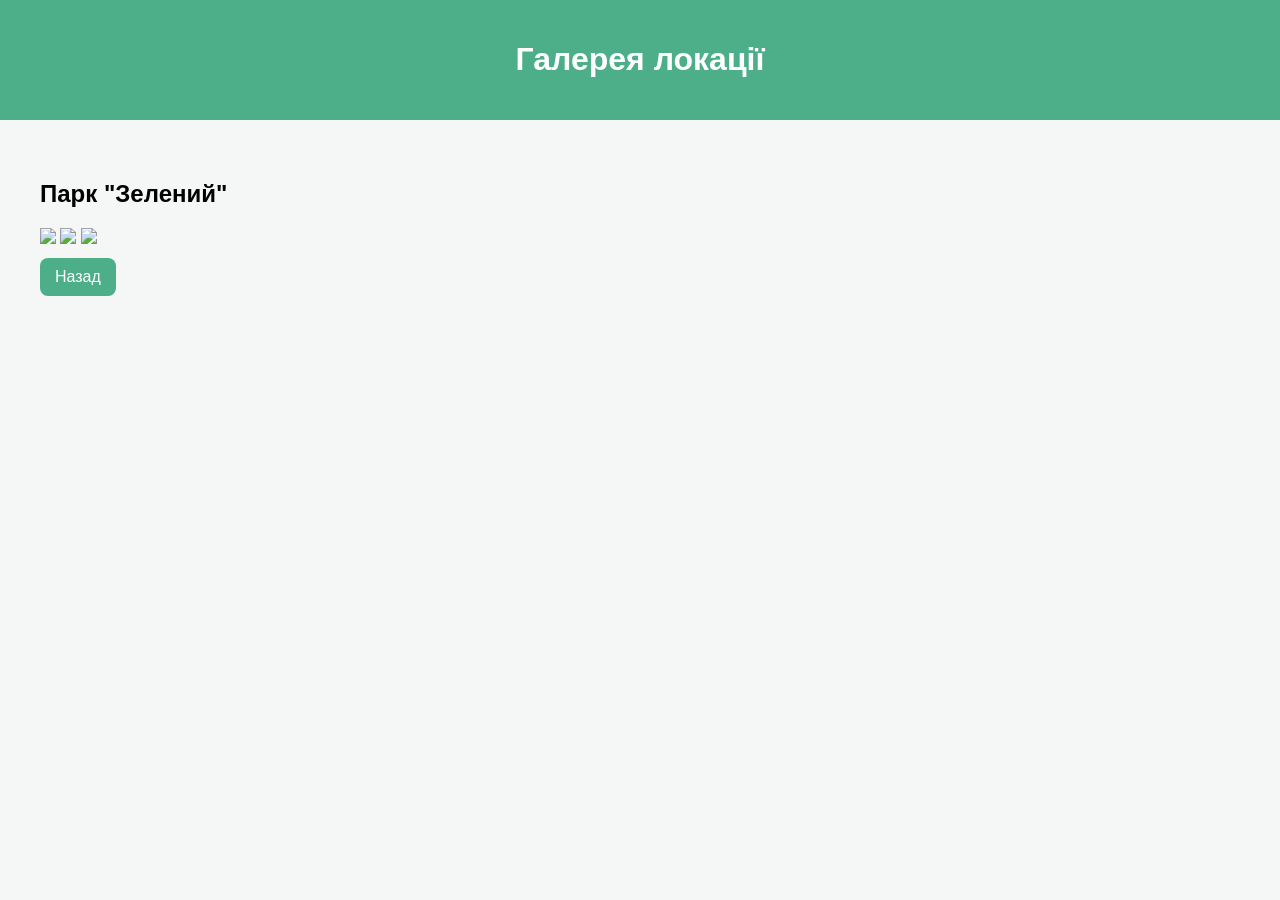
==== loc1/index.html @ 64d9c741 "Add files via upload" ====
<!DOCTYPE html>
<html lang="uk">
<head>
    <meta charset="UTF-8">
    <title>Галерея - Парк</title>
    <link rel="stylesheet" href="../style.css">
</head>
<body>

<header>
    <h1>Галерея локації</h1>
</header>

<section>
    <h2>Парк "Зелений"</h2>

    <div class="gallery">
        <img src="../images/hall1.jpg">
        <img src="../images/hall2.jpg">
        <img src="../images/hall3.jpg">
    </div>

    <a class="btn" href="../index.html">Назад</a>
</section>

</body>
</html>
---- style.css ----
body {
    font-family: Arial;
    margin: 0;
    background: #f5f7f6;
}

header {
    background: #4CAF8A;
    color: white;
    padding: 20px;
    text-align: center;
}

nav a {
    margin: 0 10px;
    color: white;
    text-decoration: none;
}

section {
    padding: 40px;
}

.card {
    background: white;
    padding: 20px;
    margin: 15px 0;
    border-radius: 12px;
    box-shadow: 0 3px 8px rgba(0,0,0,0.1);
    transition: 0.3s;
}

.card:hover {
    transform: scale(1.03);
}

.btn {
    display: inline-block;
    margin-top: 10px;
    padding: 10px 15px;
    background: #4CAF8A;
    color: white;
    border-radius: 8px;
    text-decoration: none;
    transition: 0.3s;
}

.btn:hover {
    background: #3a8f70;
}

.trainer {
    display: flex;
    align-items: center;
    gap: 20px;
}

.trainer img {
    width: 150px;
    border-radius: 50%;
}

.phone {
    font-size: 20px;
}

.socials a {
    margin-right: 15px;
    text-decoration: none;
    color: #4CAF8A;
    font-weight: bold;
}

.socials a:hover {
    text-decoration: underline;
}

footer {
    text-align: center;
    padding: 20px;
    background: #333;
    color: white;
}
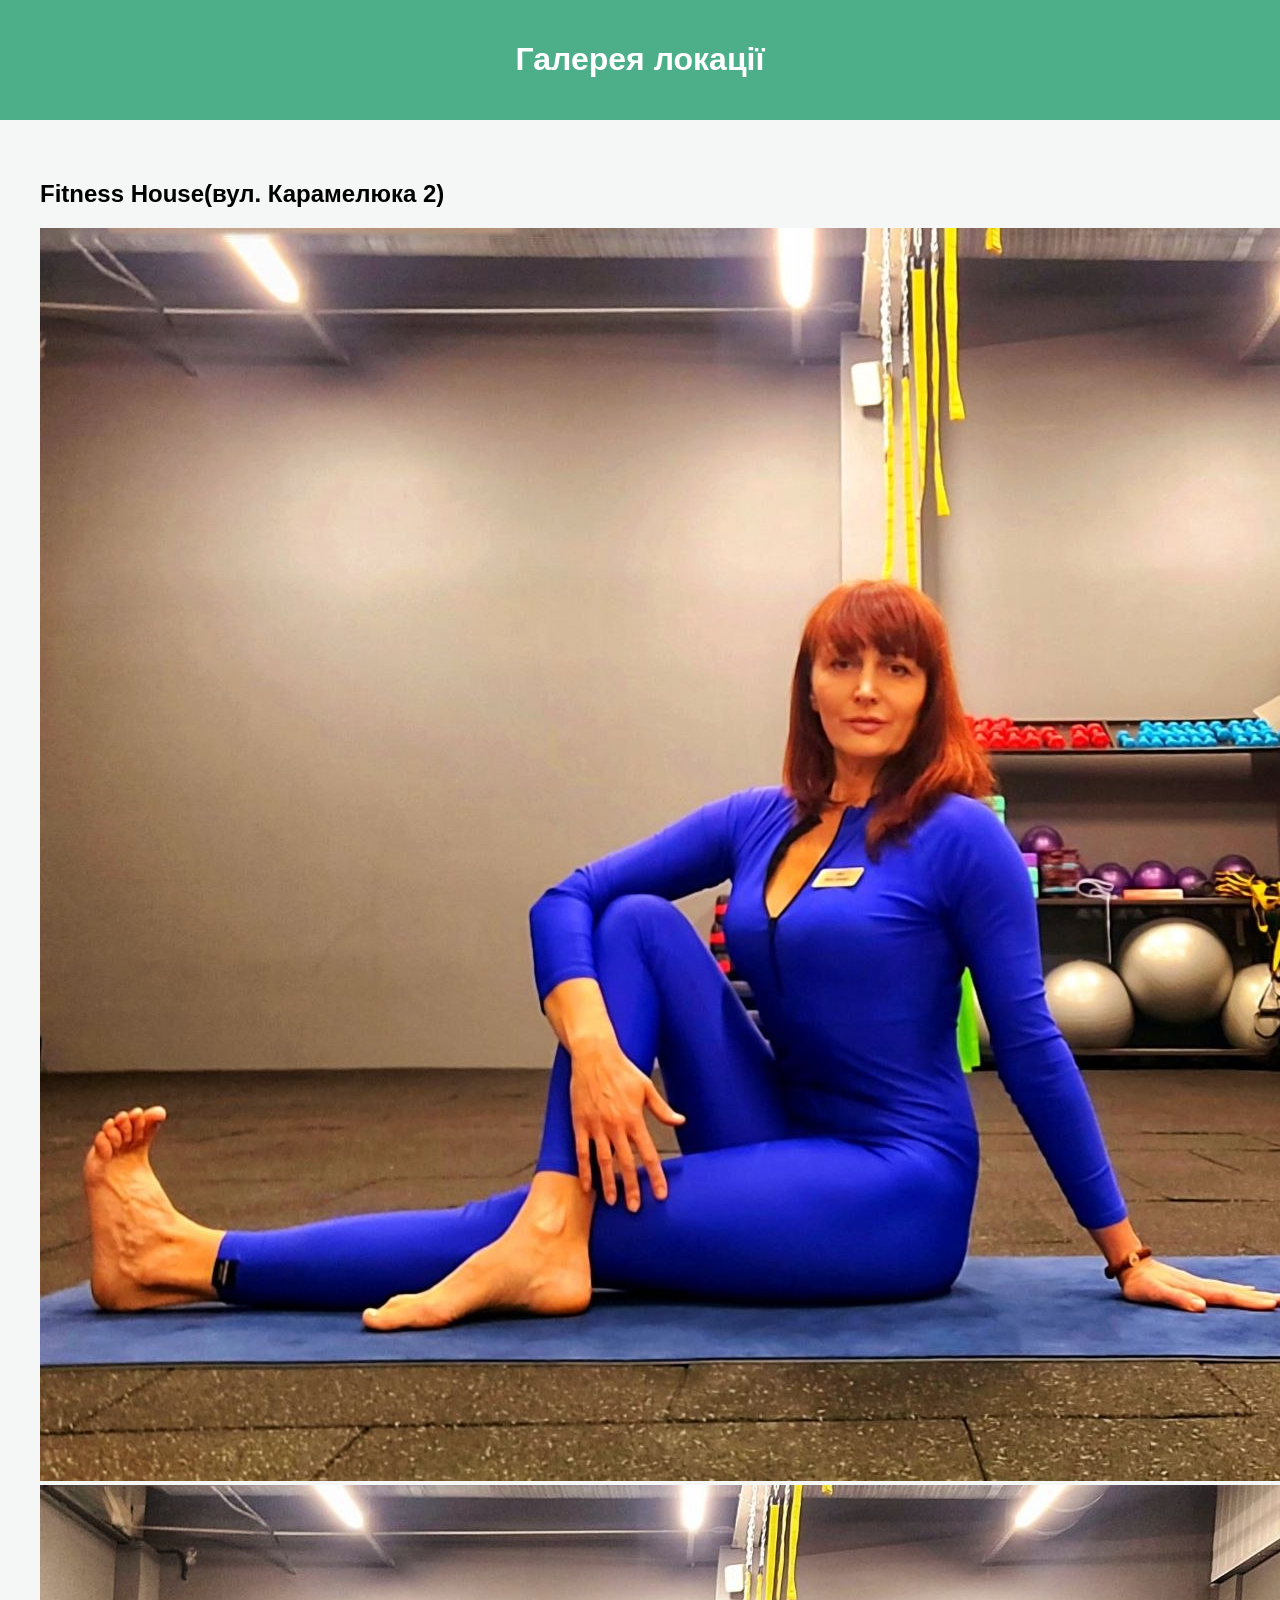
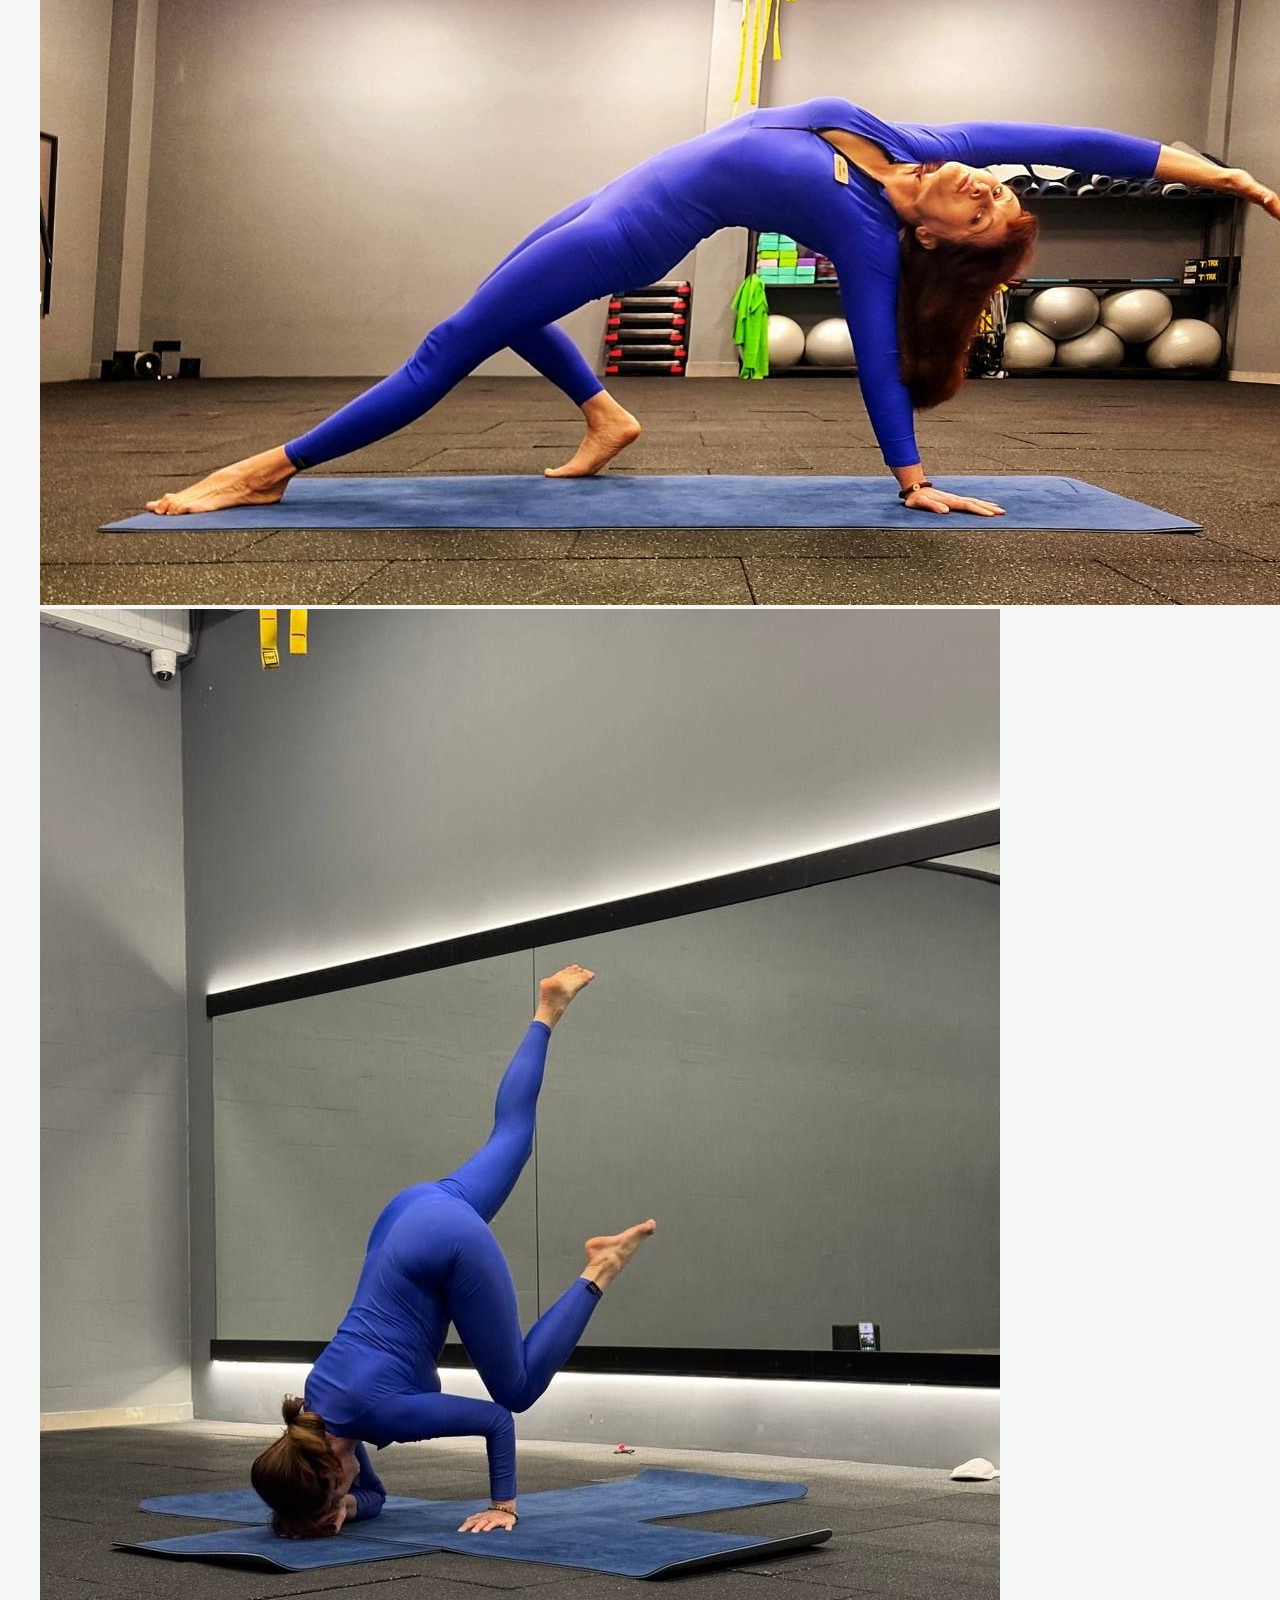
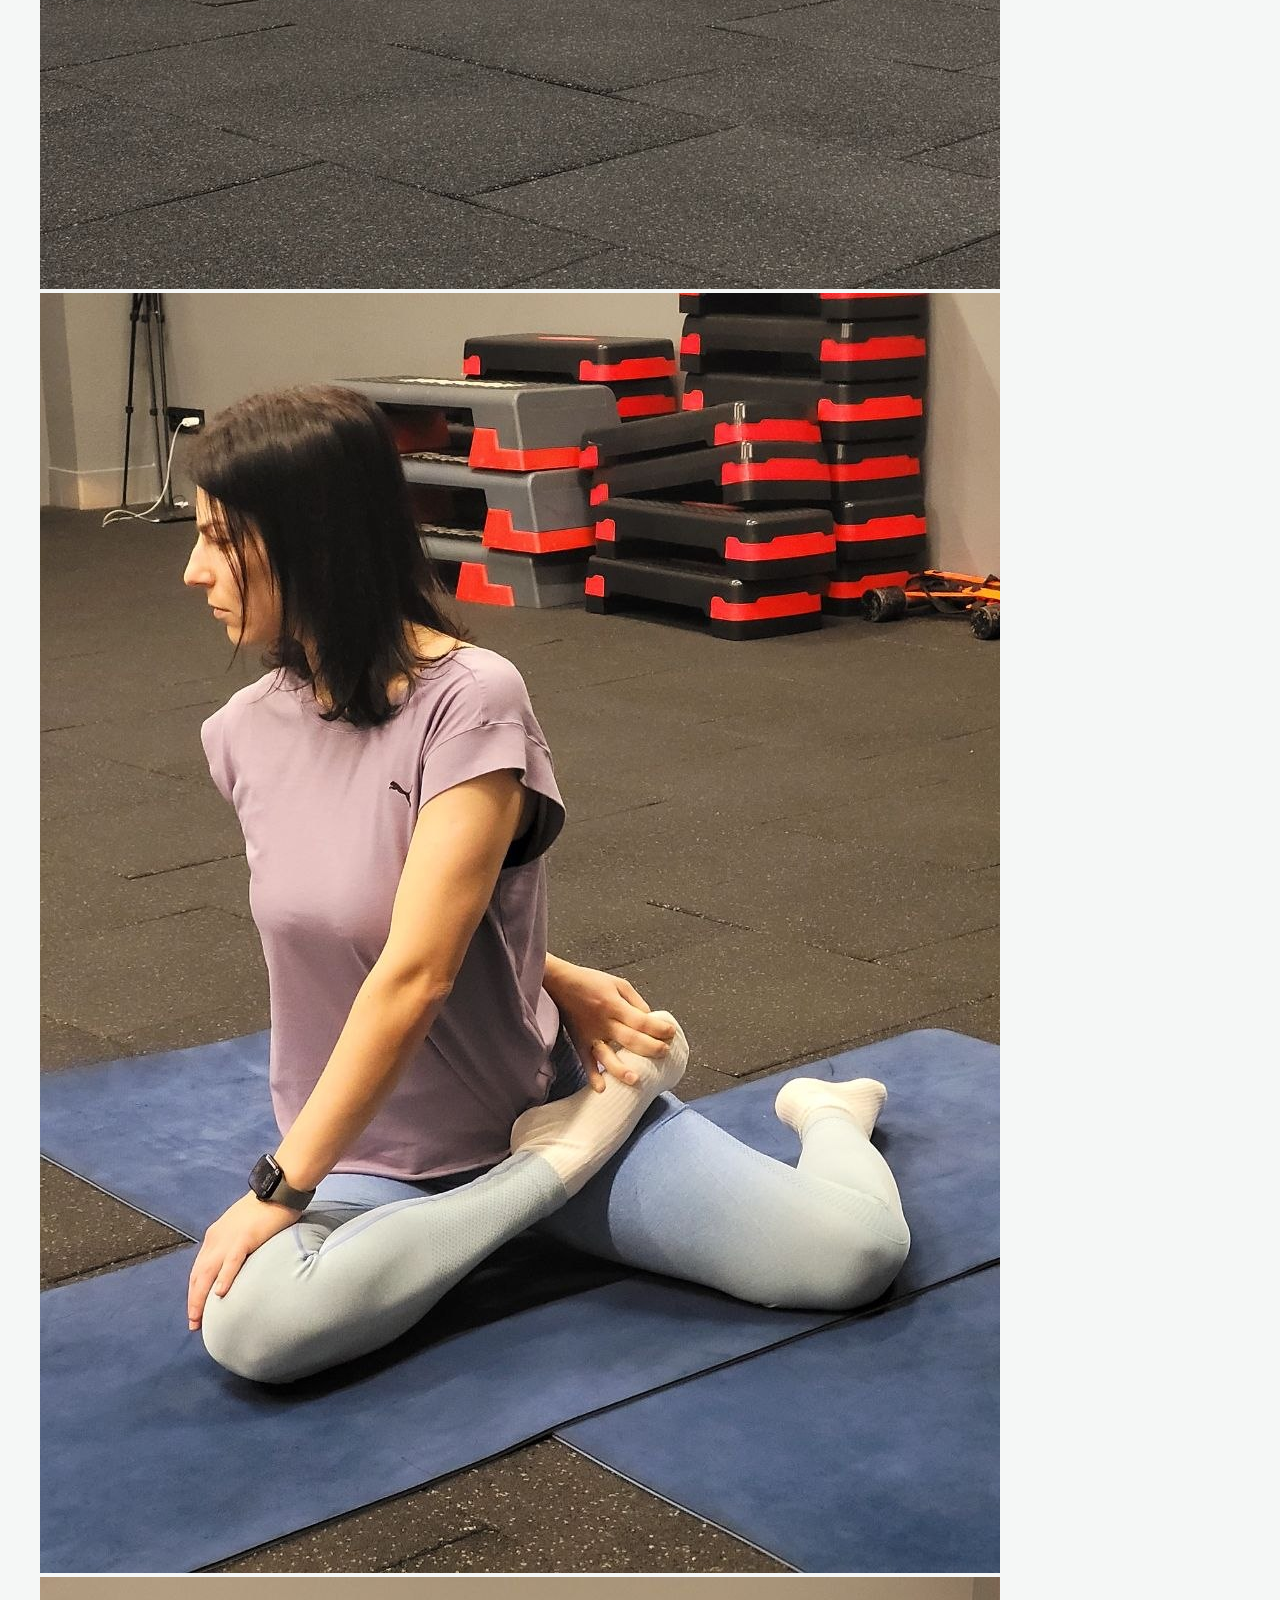
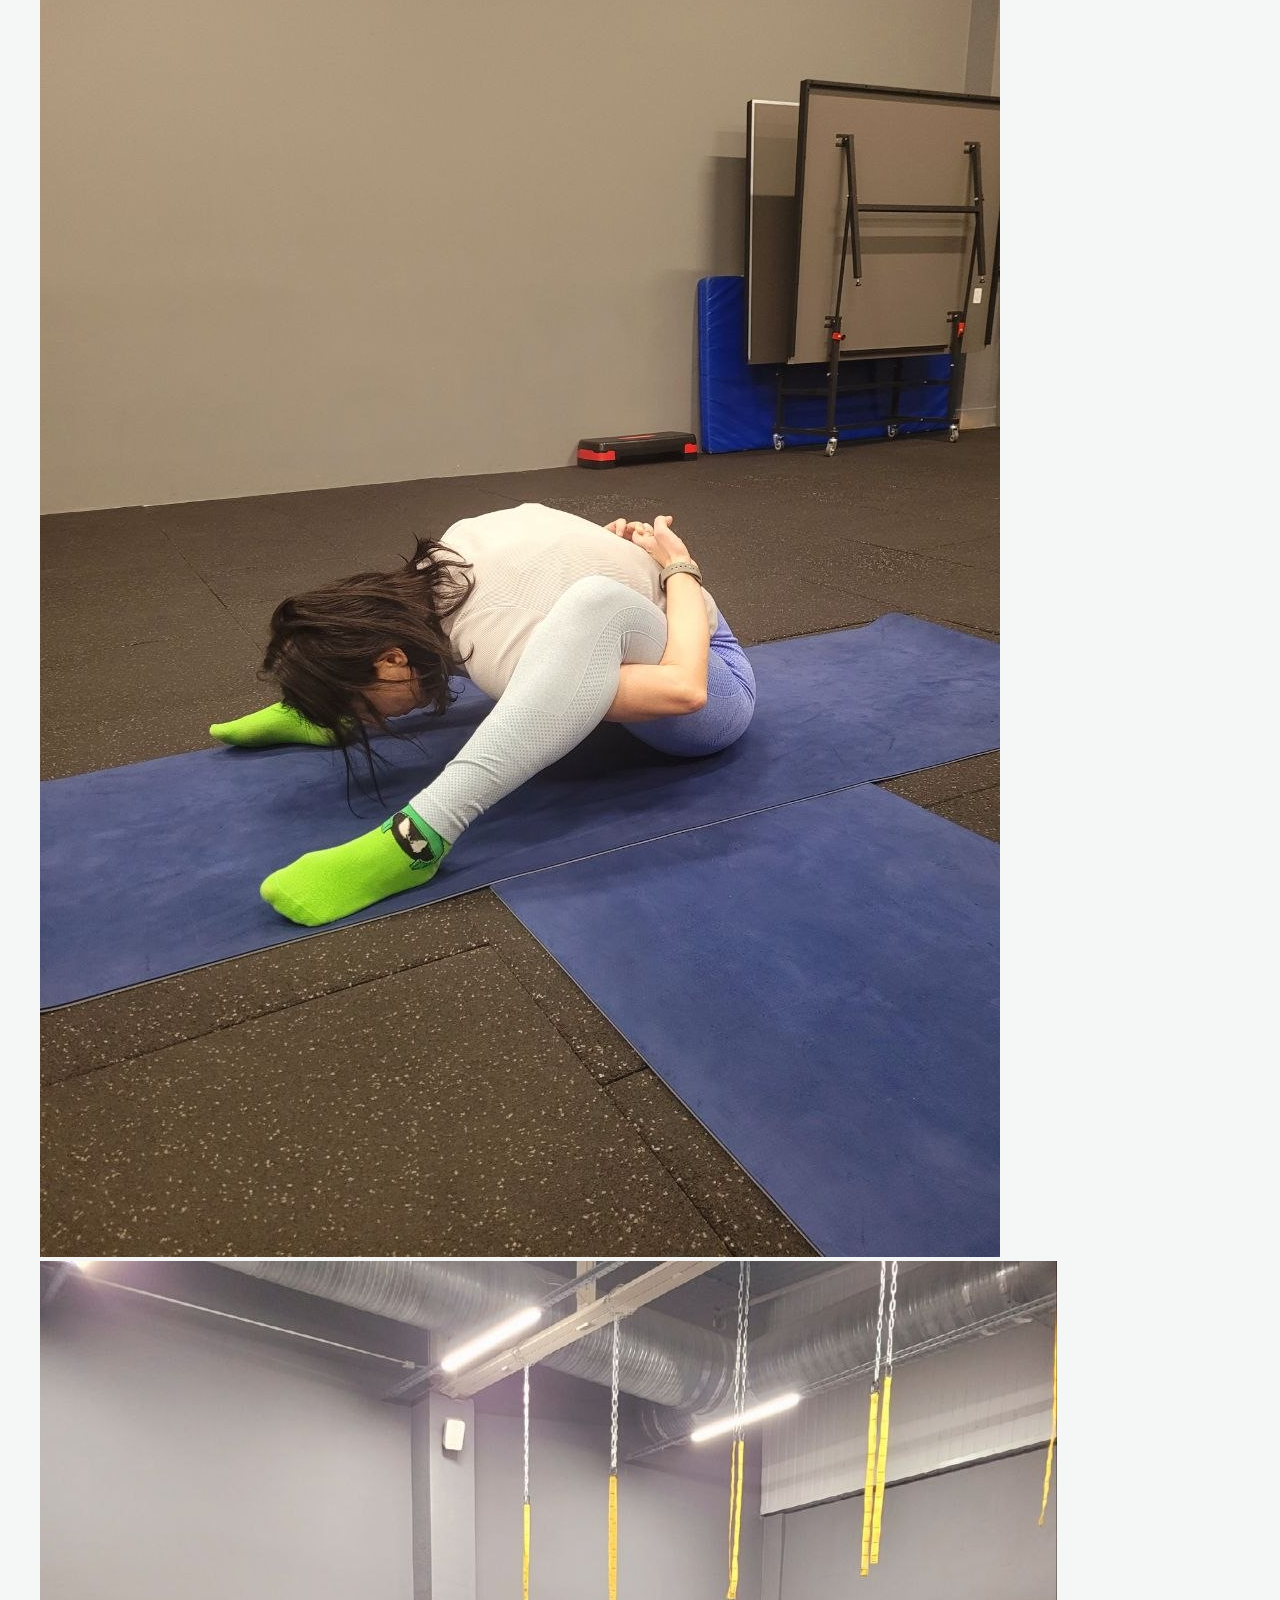
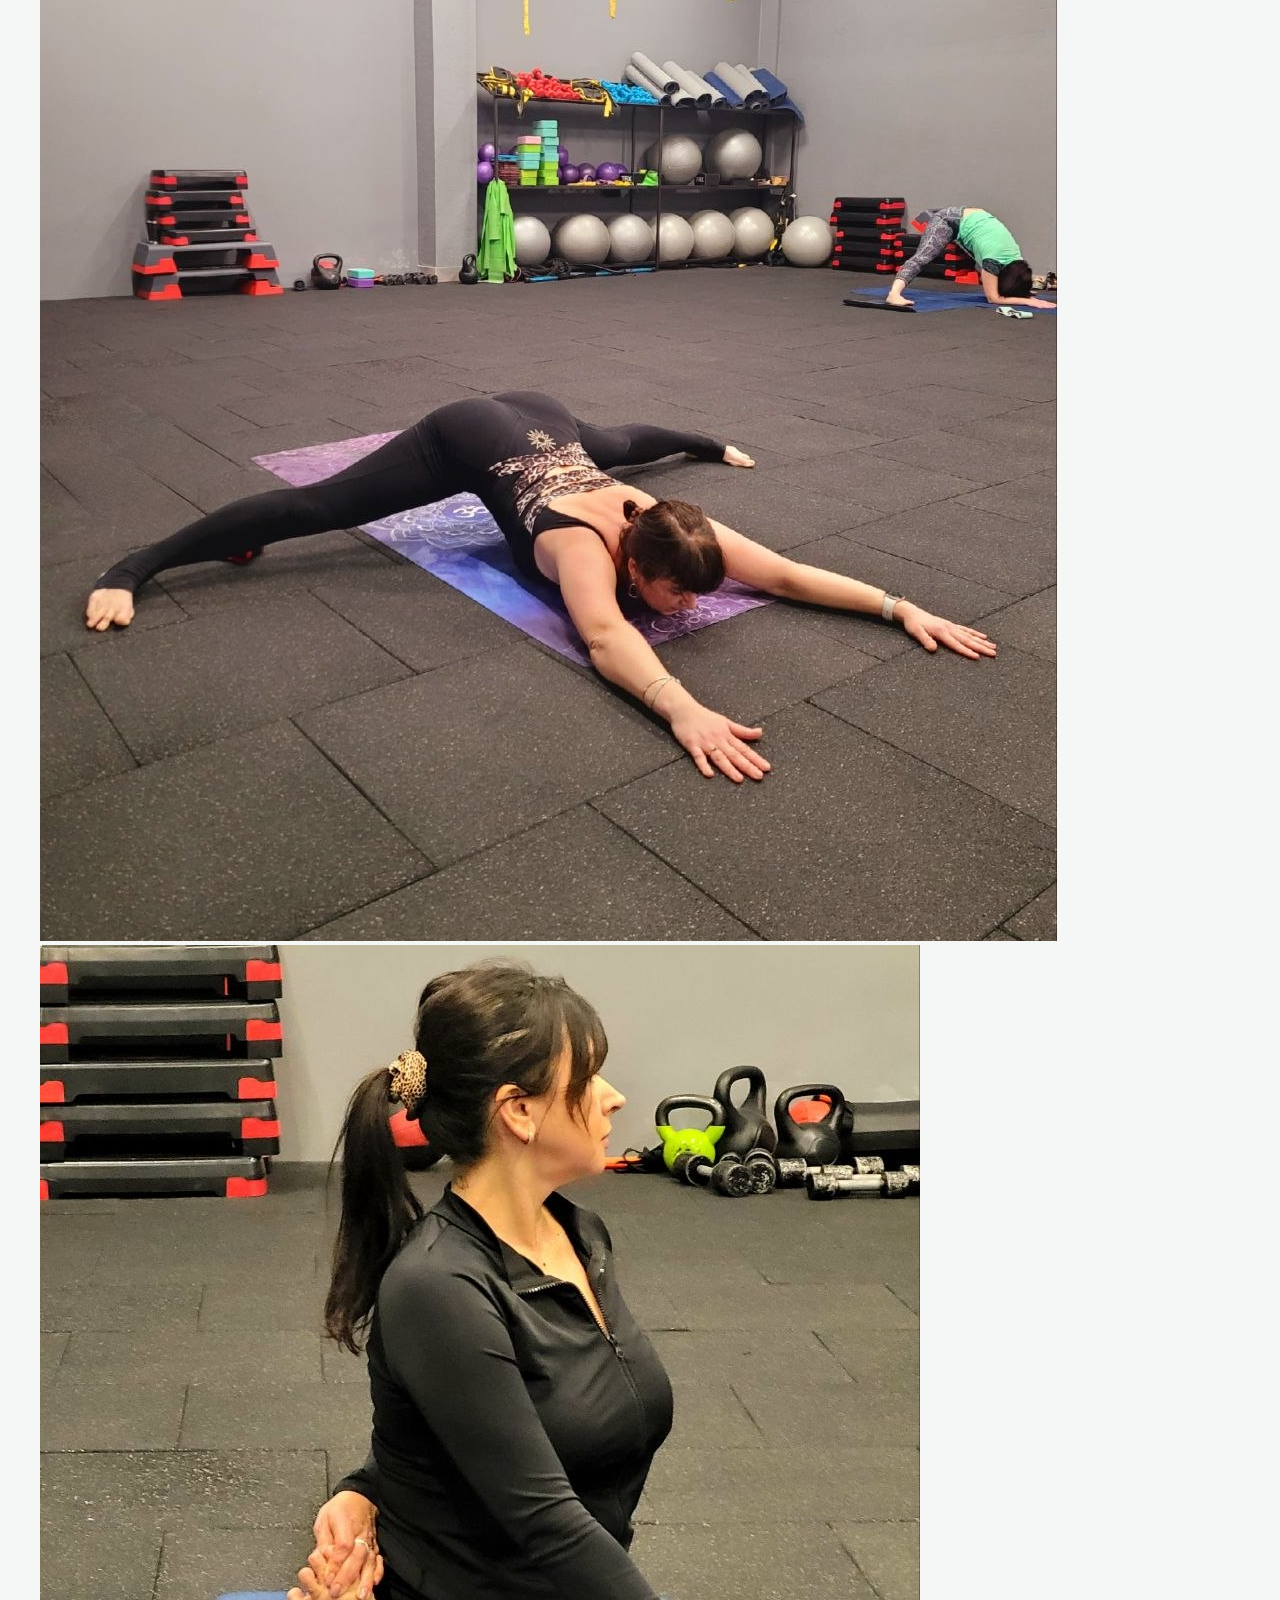
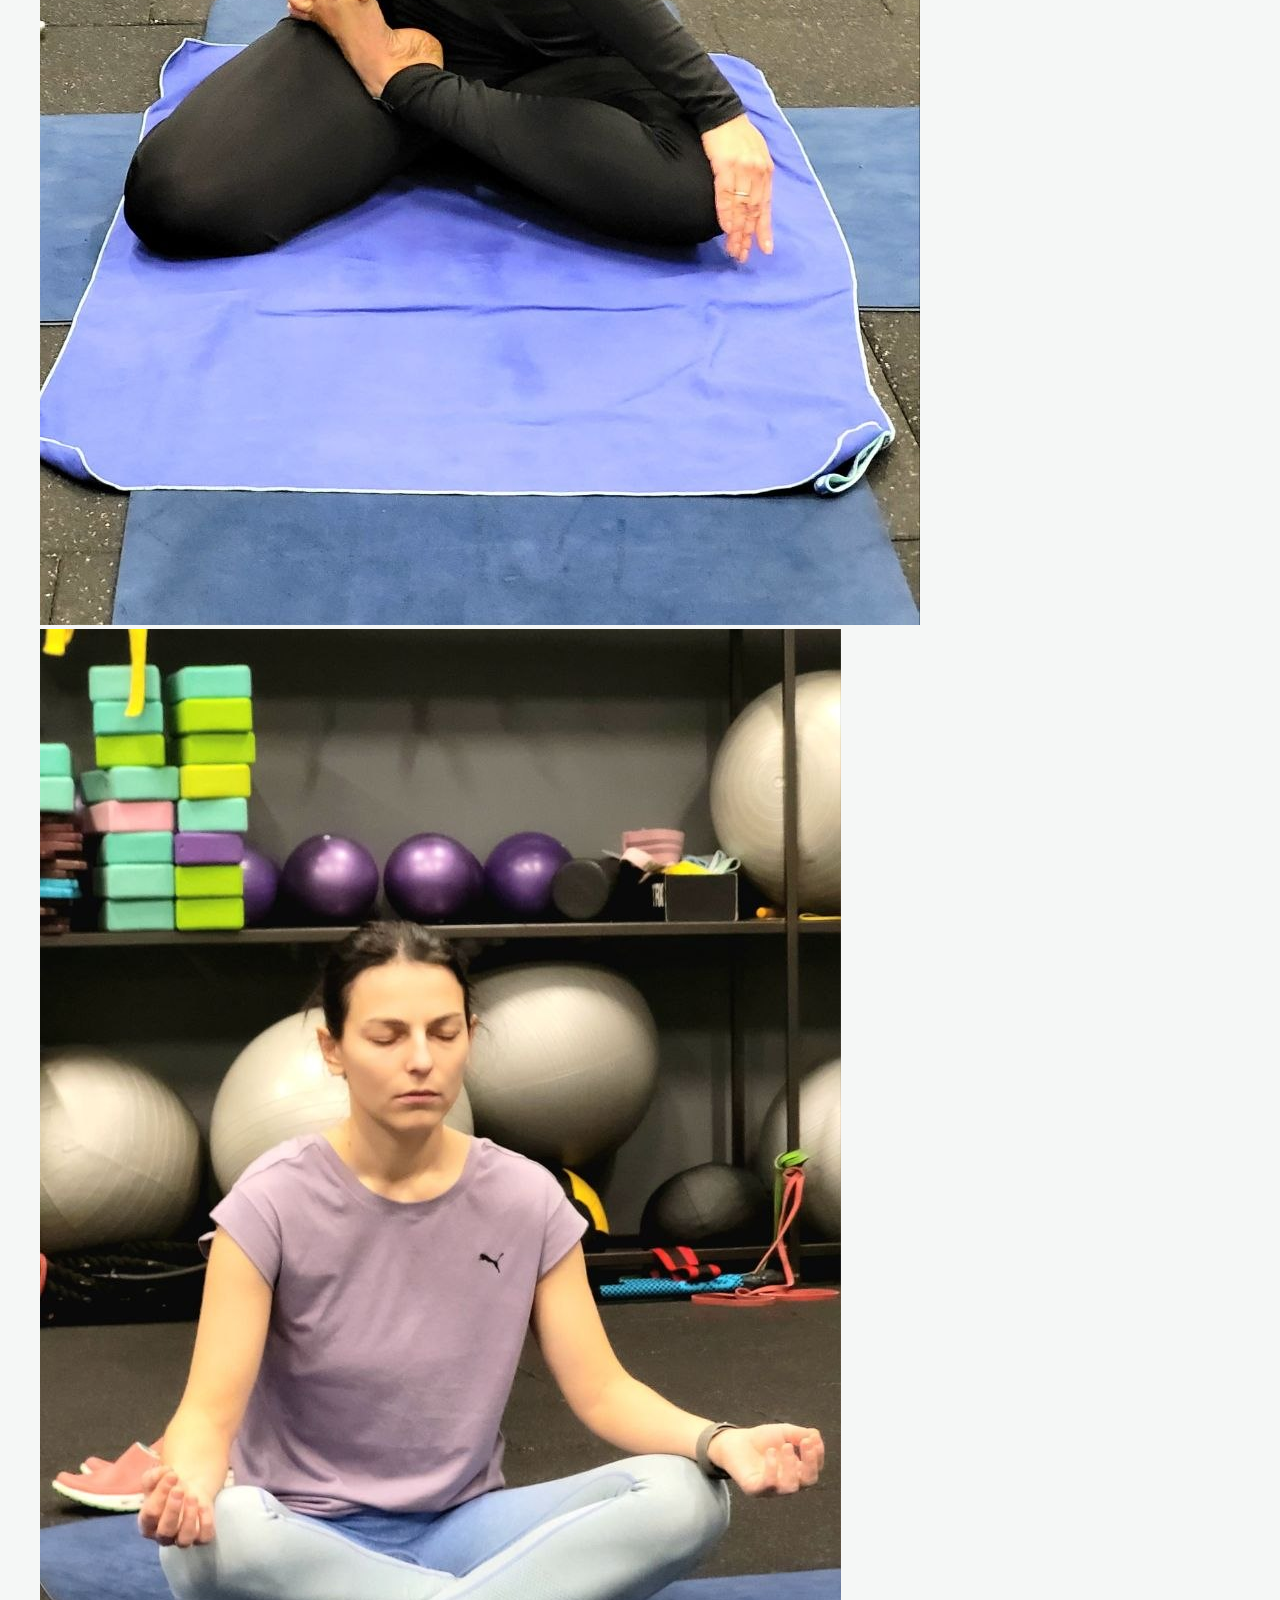
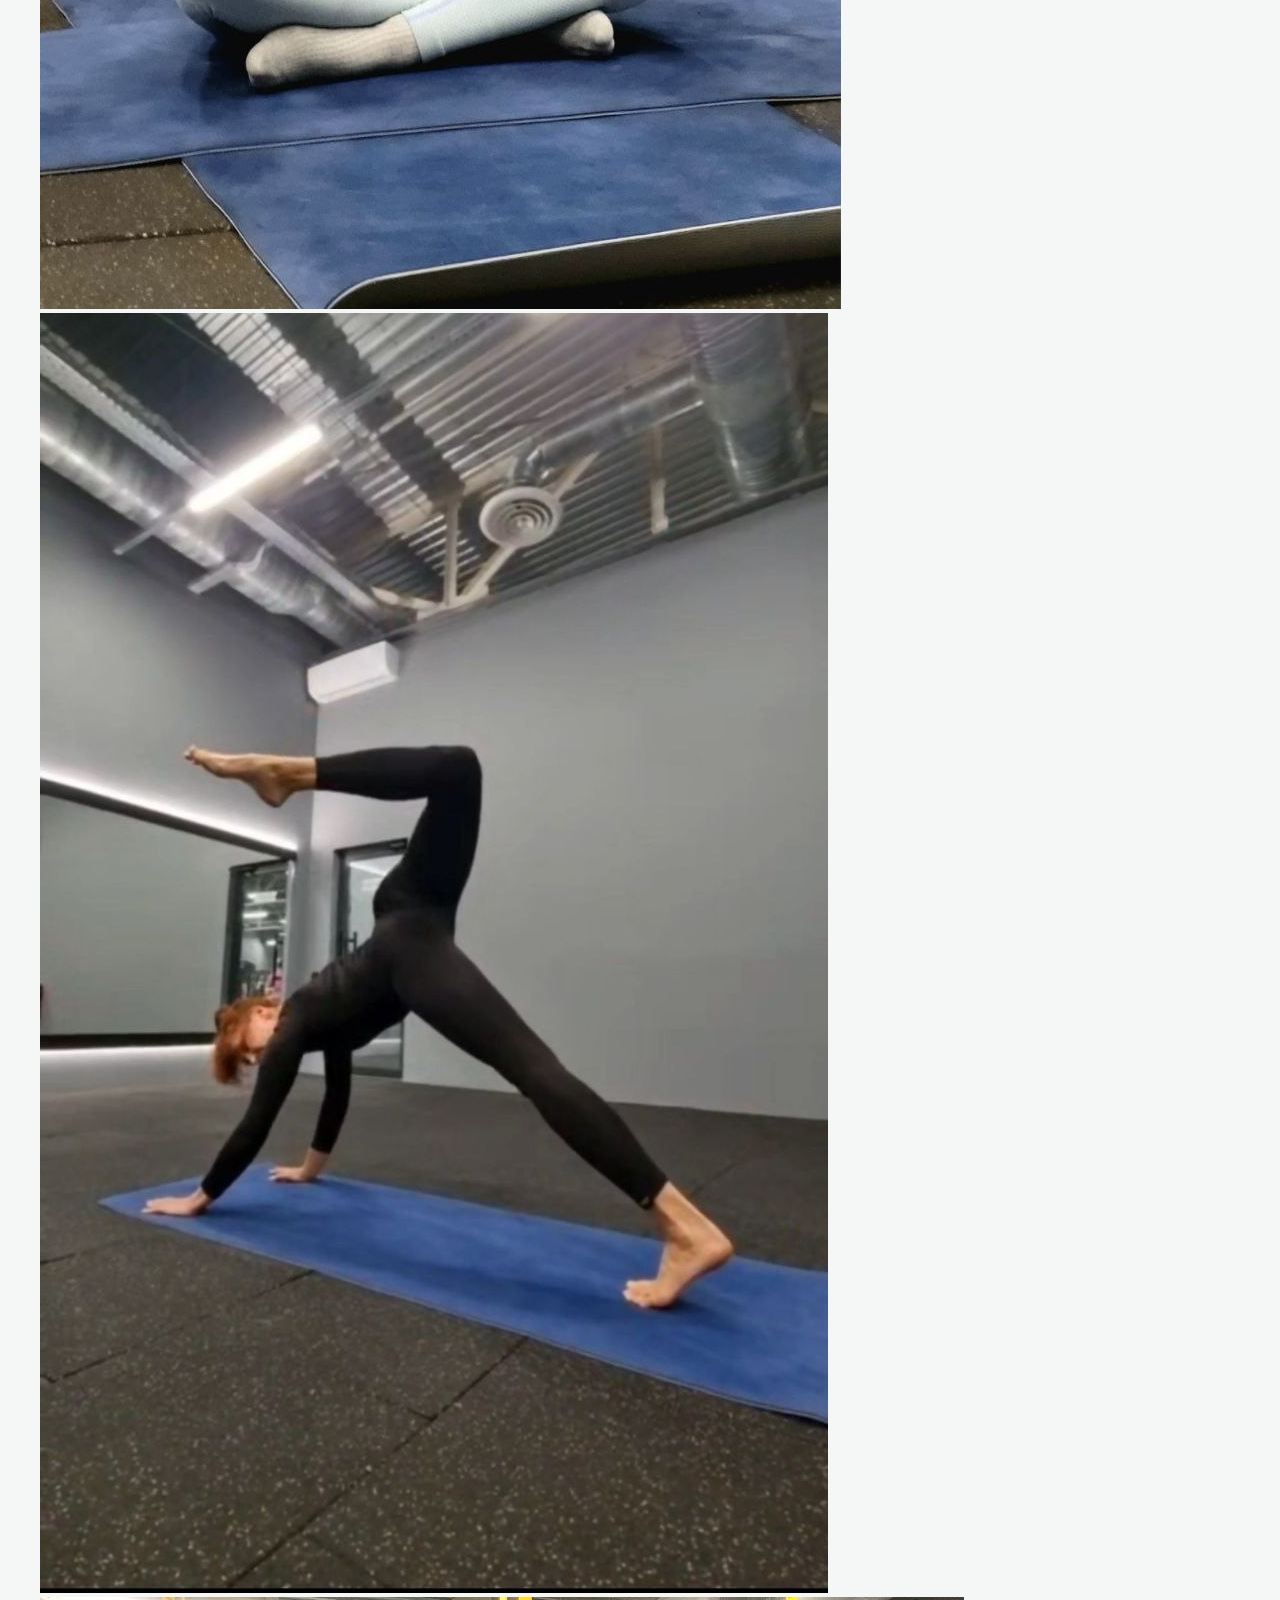
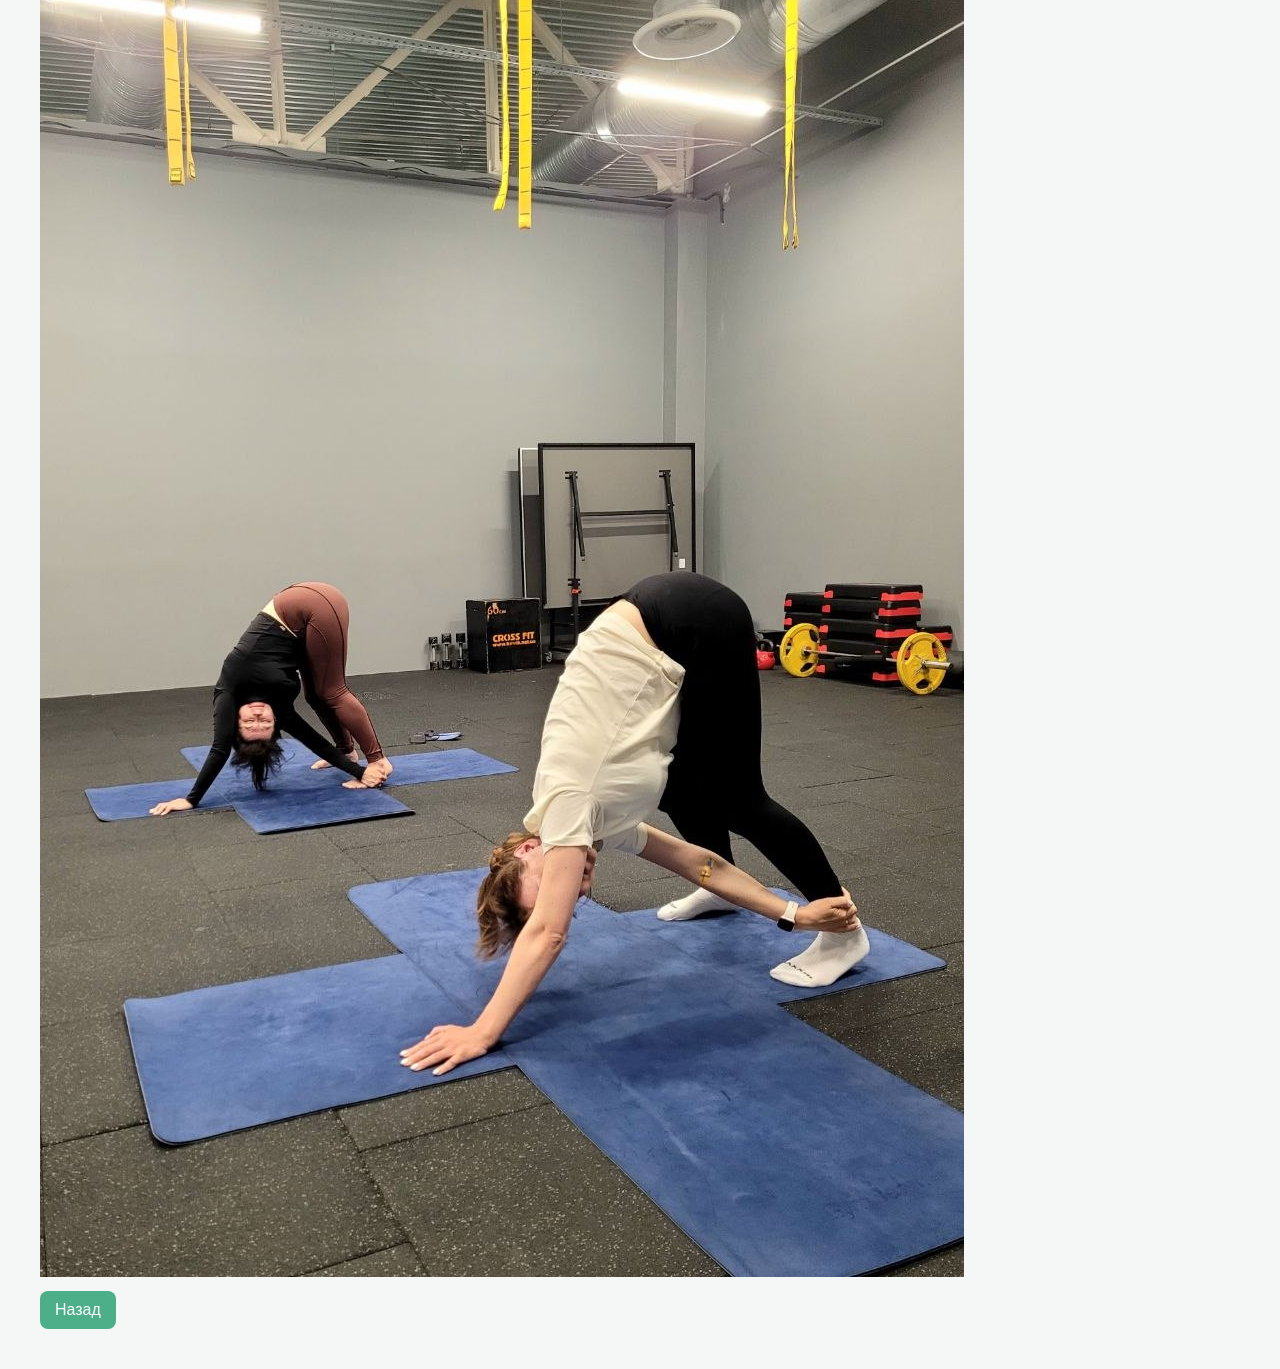
==== commit ffeb277b: "Add files via upload" ====
--- a/loc1/index.html
+++ b/loc1/index.html
@@ -12,12 +12,19 @@
 </header>
 
 <section>
-    <h2>Парк "Зелений"</h2>
+    <h2>Fitness House(вул. Карамелюка 2)</h2>
 
     <div class="gallery">
-        <img src="../images/hall1.jpg">
-        <img src="../images/hall2.jpg">
-        <img src="../images/hall3.jpg">
+        <img src="../images/1/1.jpg">
+        <img src="../images/1/2.jpg">
+        <img src="../images/1/3.jpg">
+        <img src="../images/1/5.jpg">
+        <img src="../images/1/6.jpg">
+        <img src="../images/1/7.jpg">
+        <img src="../images/1/8.jpg">
+        <img src="../images/1/9.jpg">
+        <img src="../images/1/10.jpg">
+        <img src="../images/1/11.jpg">
     </div>
 
     <a class="btn" href="../index.html">Назад</a>
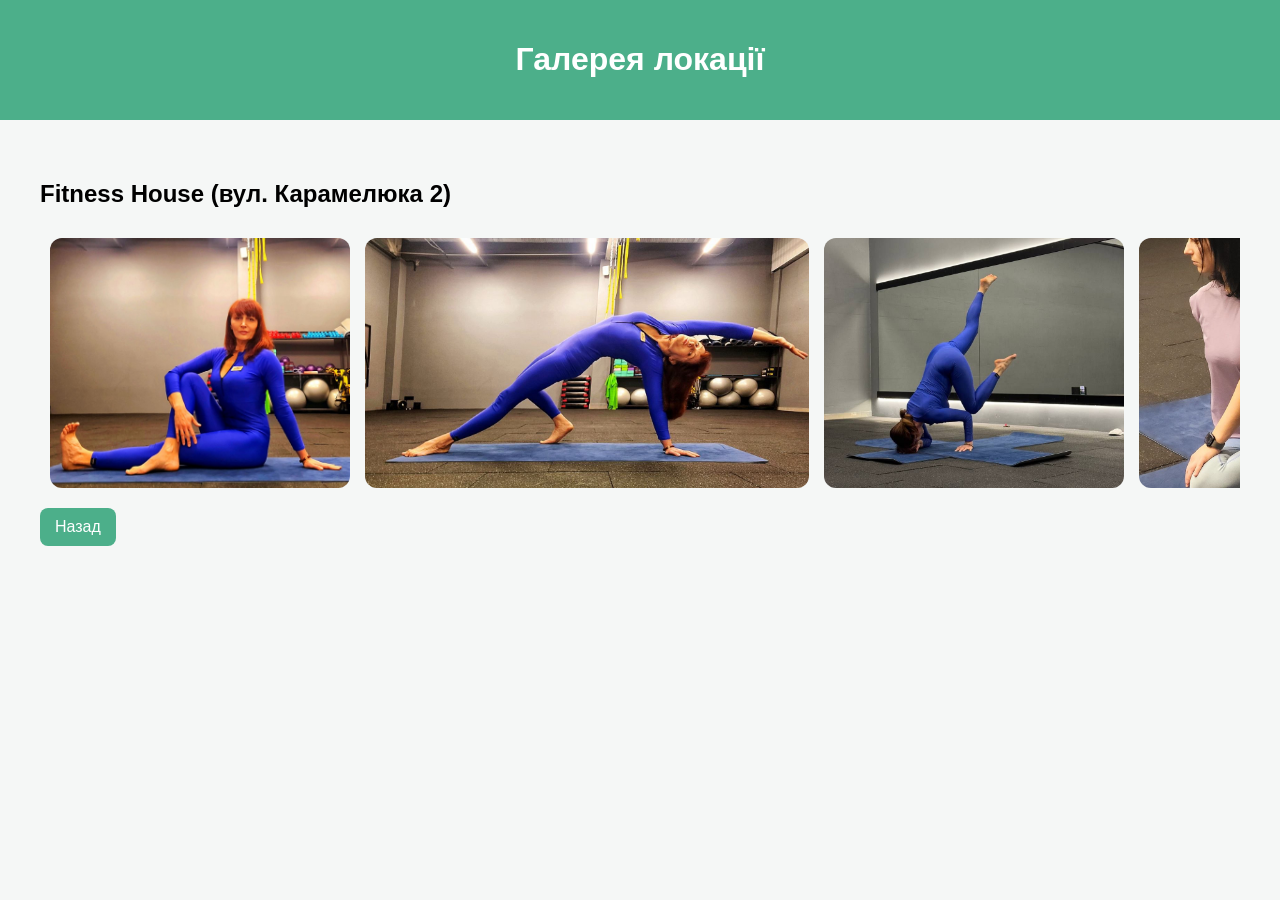
==== commit 7fb532fa: "Add files via upload" ====
--- a/loc1/index.html
+++ b/loc1/index.html
@@ -2,7 +2,7 @@
 <html lang="uk">
 <head>
     <meta charset="UTF-8">
-    <title>Галерея - Парк</title>
+    <title>Галерея - Fitness House</title>
     <link rel="stylesheet" href="../style.css">
 </head>
 <body>
@@ -12,9 +12,9 @@
 </header>
 
 <section>
-    <h2>Fitness House(вул. Карамелюка 2)</h2>
+    <h2>Fitness House (вул. Карамелюка 2)</h2>
 
-    <div class="gallery">
+    <div class="slider">
         <img src="../images/1/1.jpg">
         <img src="../images/1/2.jpg">
         <img src="../images/1/3.jpg">
--- a/style.css
+++ b/style.css
@@ -80,4 +80,34 @@
     padding: 20px;
     background: #333;
     color: white;
+}
+
+.slider {
+    display: flex;
+    gap: 15px;
+    overflow-x: auto;
+    padding: 10px;
+    scroll-snap-type: x mandatory;
+}
+
+.slider img {
+    height: 250px; /* фиксируем высоту */
+    min-width: 300px;
+    object-fit: cover; /* магия выравнивания */
+    border-radius: 12px;
+    scroll-snap-align: center;
+    flex-shrink: 0;
+    transition: 0.3s;
+}
+
+.slider img:hover {
+    transform: scale(1.05);
+}
+
+/* красиво для телефона */
+@media (max-width: 600px) {
+    .slider img {
+        height: 180px;
+        min-width: 80%;
+    }
 }
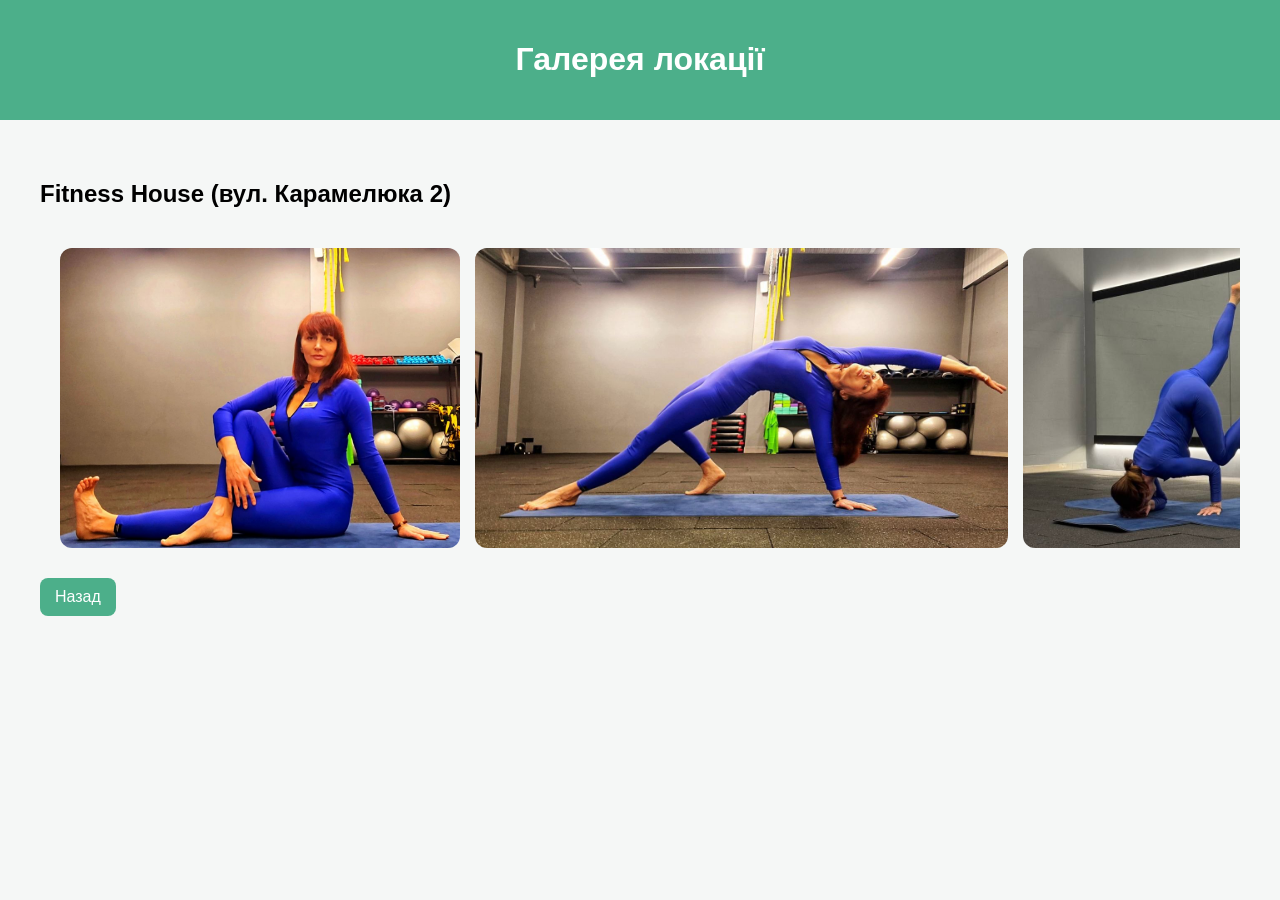
==== commit 1b0dc4c2: "Add files via upload" ====
--- a/loc1/index.html
+++ b/loc1/index.html
@@ -30,5 +30,12 @@
     <a class="btn" href="../index.html">Назад</a>
 </section>
 
+<div id="lightbox" class="lightbox">
+    <span class="close">&times;</span>
+    <img id="lightbox-img">
+</div>
+
+<script src="../script.js"></script>
+
 </body>
 </html>
--- a/style.css
+++ b/style.css
@@ -82,32 +82,76 @@
     color: white;
 }
 
+/* чтобы страница не была "пустой" */
+body {
+    min-height: 100vh;
+    display: flex;
+    flex-direction: column;
+}
+
+section {
+    flex: 1;
+}
+
+/* СЛАЙДЕР */
 .slider {
     display: flex;
     gap: 15px;
     overflow-x: auto;
-    padding: 10px;
+    padding: 20px;
     scroll-snap-type: x mandatory;
 }
 
 .slider img {
-    height: 250px; /* фиксируем высоту */
-    min-width: 300px;
-    object-fit: cover; /* магия выравнивания */
+    height: 300px;
+    min-width: 400px;
+    object-fit: cover;
     border-radius: 12px;
     scroll-snap-align: center;
     flex-shrink: 0;
-    transition: 0.3s;
+    cursor: pointer;
 }
 
-.slider img:hover {
-    transform: scale(1.05);
+/* 📱 МОБИЛКА (ВАЖНО) */
+@media (max-width: 600px) {
+
+    .slider img {
+        height: 65vh;
+        min-width: 90vw;
+    }
+
+    section {
+        display: flex;
+        flex-direction: column;
+        justify-content: center; /* 🔥 центрируем */
+    }
 }
 
-/* красиво для телефона */
-@media (max-width: 600px) {
-    .slider img {
-        height: 180px;
-        min-width: 80%;
-    }
+.lightbox {
+    display: none;
+    position: fixed;
+    z-index: 999;
+    padding-top: 50px;
+    left: 0;
+    top: 0;
+    width: 100%;
+    height: 100%;
+    background: rgba(0,0,0,0.9);
+}
+
+.lightbox img {
+    display: block;
+    margin: auto;
+    max-width: 90%;
+    max-height: 80%;
+    border-radius: 10px;
+}
+
+.close {
+    position: absolute;
+    top: 20px;
+    right: 30px;
+    font-size: 35px;
+    color: white;
+    cursor: pointer;
 }
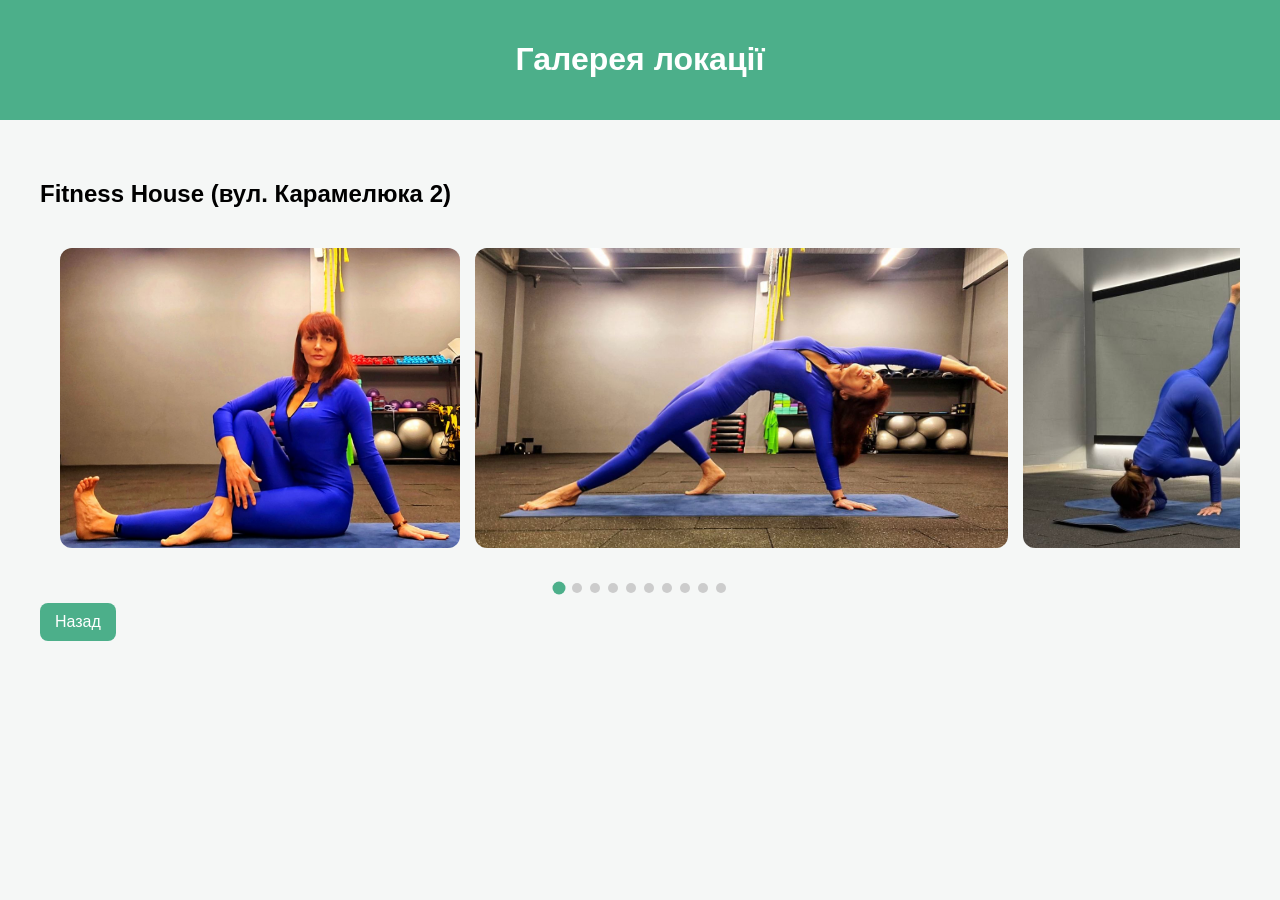
==== commit 51a8bd8d: "Add files via upload" ====
--- a/loc1/index.html
+++ b/loc1/index.html
@@ -2,6 +2,7 @@
 <html lang="uk">
 <head>
     <meta charset="UTF-8">
+    <meta name="viewport" content="width=device-width, initial-scale=1.0">
     <title>Галерея - Fitness House</title>
     <link rel="stylesheet" href="../style.css">
 </head>
@@ -14,7 +15,7 @@
 <section>
     <h2>Fitness House (вул. Карамелюка 2)</h2>
 
-    <div class="slider">
+    <div class="slider" id="slider">
         <img src="../images/1/1.jpg">
         <img src="../images/1/2.jpg">
         <img src="../images/1/3.jpg">
@@ -27,6 +28,8 @@
         <img src="../images/1/11.jpg">
     </div>
 
+    <div class="dots" id="dots"></div>
+
     <a class="btn" href="../index.html">Назад</a>
 </section>
 
@@ -35,7 +38,7 @@
     <img id="lightbox-img">
 </div>
 
-<script src="../script.js"></script>
+<script src="../script.js" defer></script>
 
 </body>
 </html>
--- a/style.css
+++ b/style.css
@@ -55,9 +55,14 @@
     gap: 20px;
 }
 
+.trainer-text {
+    font-size: 20px;
+}
+
 .trainer img {
-    width: 150px;
-    border-radius: 50%;
+    width: 20vw; 
+    height: auto;
+    border-radius: 5%;
 }
 
 .phone {
@@ -154,4 +159,24 @@
     font-size: 35px;
     color: white;
     cursor: pointer;
+}
+
+.dots {
+    display: flex;
+    justify-content: center;
+    margin-top: 15px;
+    gap: 8px;
+}
+
+.dot {
+    width: 10px;
+    height: 10px;
+    background: #ccc;
+    border-radius: 50%;
+    transition: 0.3s;
+}
+
+.dot.active {
+    background: #4CAF8A;
+    transform: scale(1.3);
 }
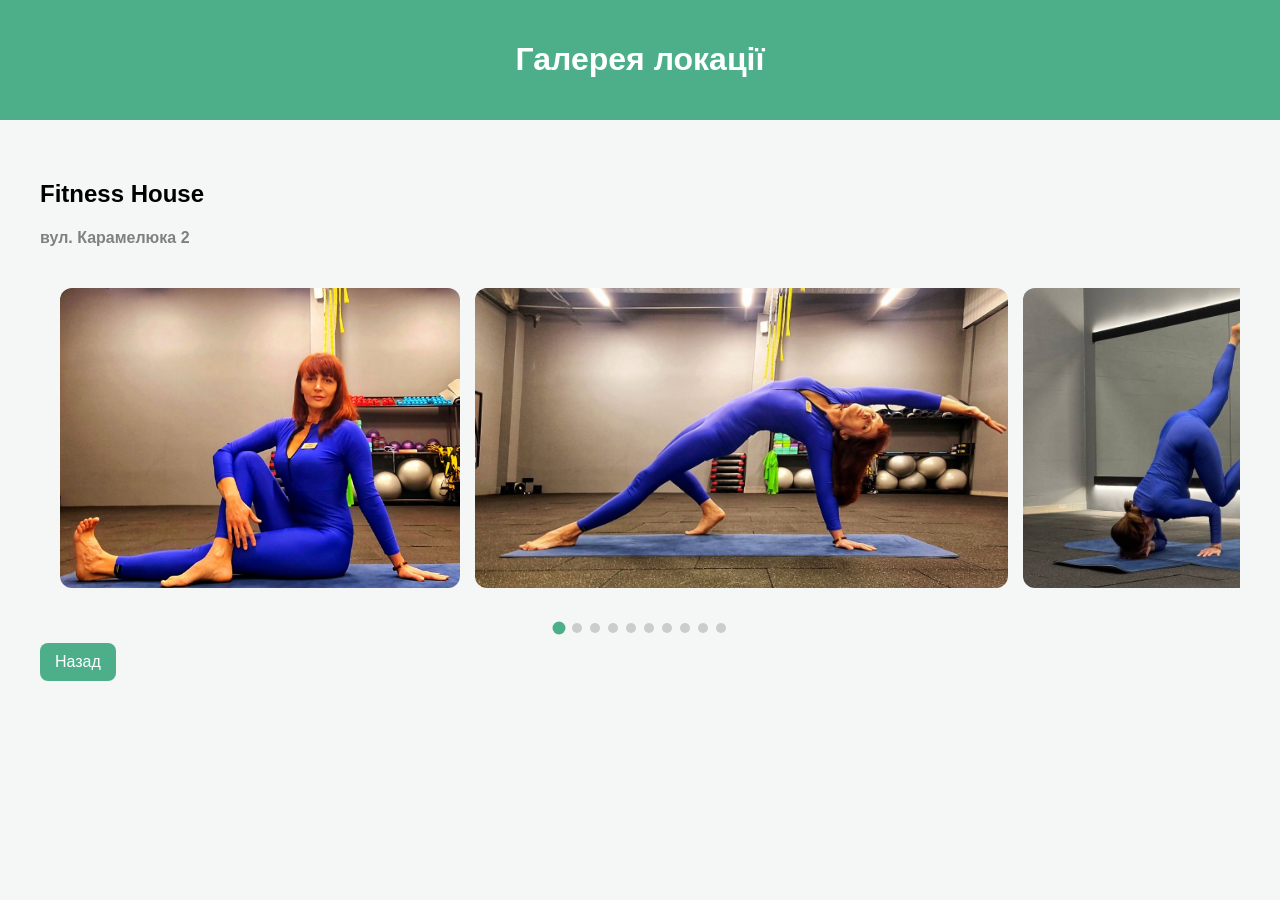
==== commit 115948ca: "Release 1.0 Upgrade the mobile version, small changes" ====
--- a/loc1/index.html
+++ b/loc1/index.html
@@ -13,7 +13,8 @@
 </header>
 
 <section>
-    <h2>Fitness House (вул. Карамелюка 2)</h2>
+    <h2>Fitness House</h2>
+    <h4 class="street">вул. Карамелюка 2</h4>
 
     <div class="slider" id="slider">
         <img src="../images/1/1.jpg">
--- a/style.css
+++ b/style.css
@@ -19,6 +19,10 @@
 
 section {
     padding: 40px;
+}
+
+.street {
+    color: gray;
 }
 
 .card {
@@ -87,7 +91,6 @@
     color: white;
 }
 
-/* чтобы страница не была "пустой" */
 body {
     min-height: 100vh;
     display: flex;
@@ -98,7 +101,6 @@
     flex: 1;
 }
 
-/* СЛАЙДЕР */
 .slider {
     display: flex;
     gap: 15px;
@@ -117,7 +119,7 @@
     cursor: pointer;
 }
 
-/* 📱 МОБИЛКА (ВАЖНО) */
+/* мобилка */
 @media (max-width: 600px) {
 
     .slider img {
@@ -129,6 +131,12 @@
         display: flex;
         flex-direction: column;
         justify-content: center; /* 🔥 центрируем */
+    }
+
+    .trainer img {
+        width: 100%; 
+        height: auto;
+        border-radius: 5%;
     }
 }
 
